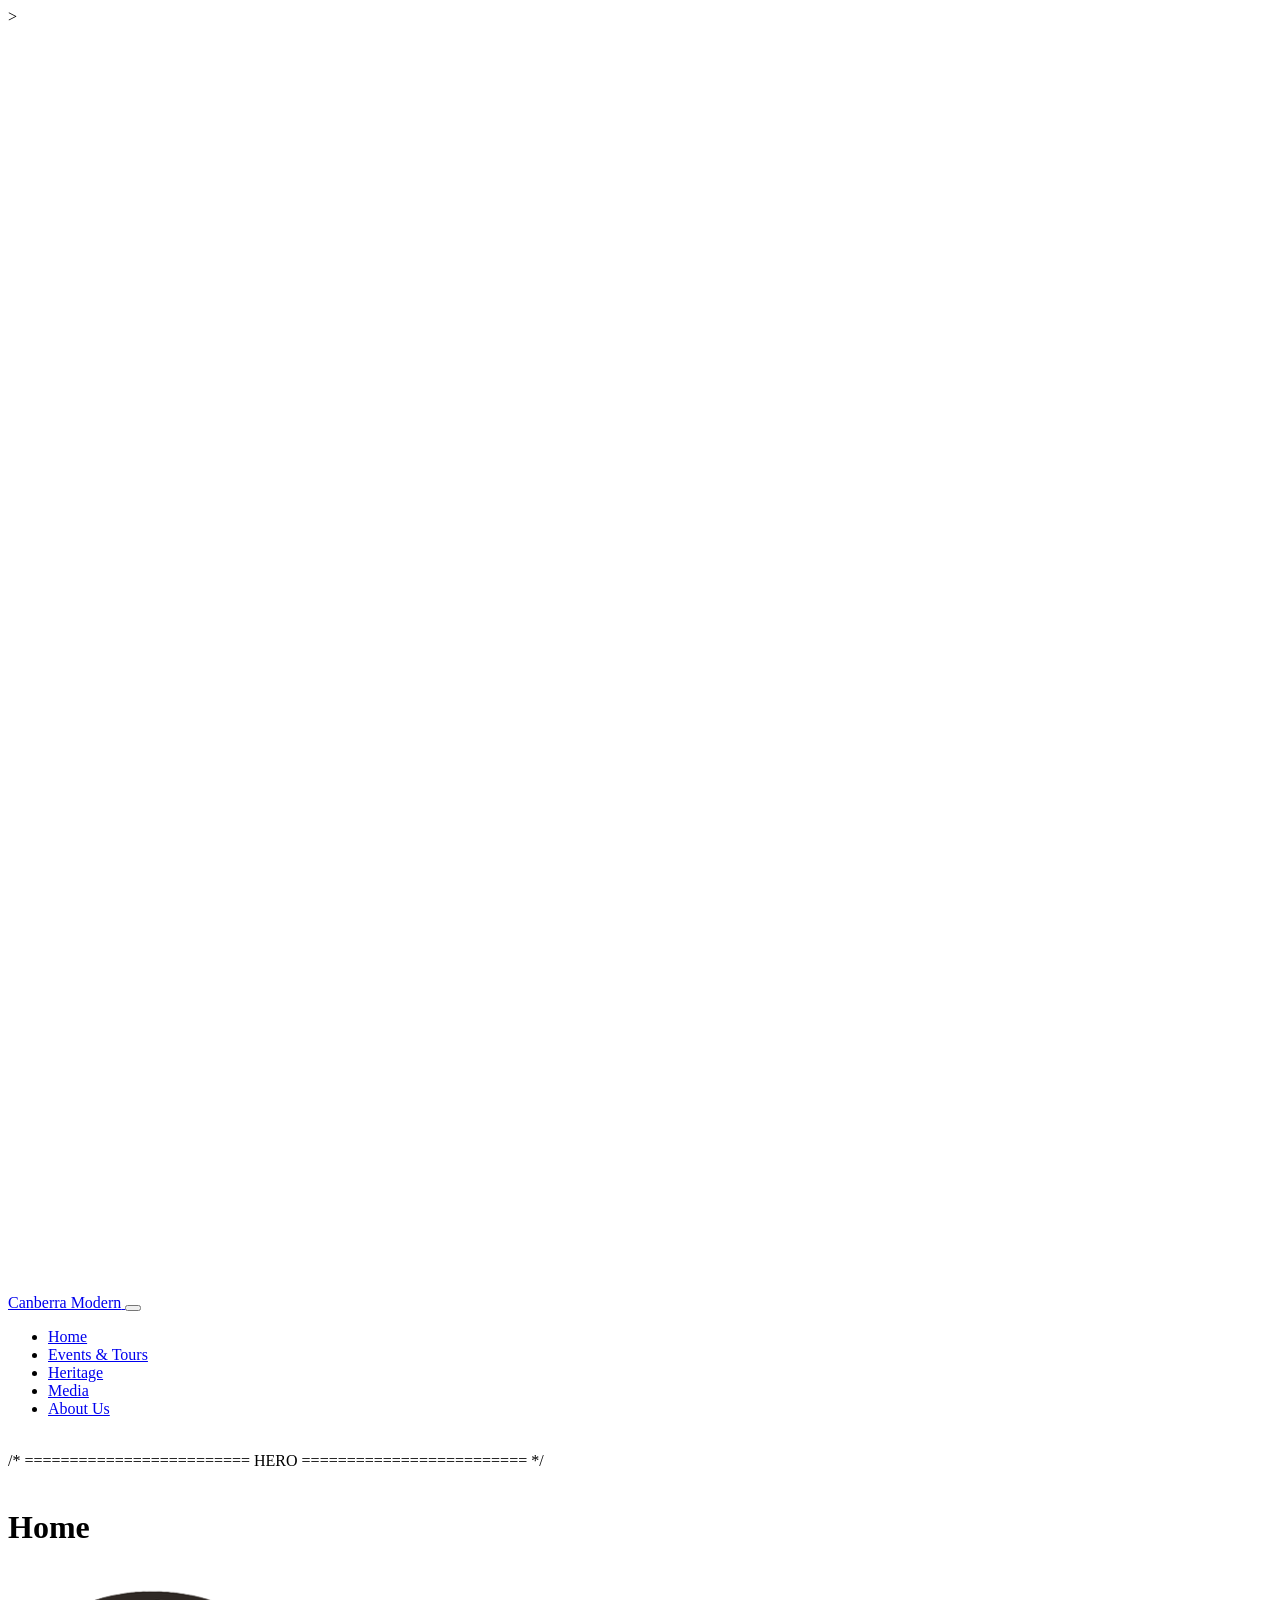
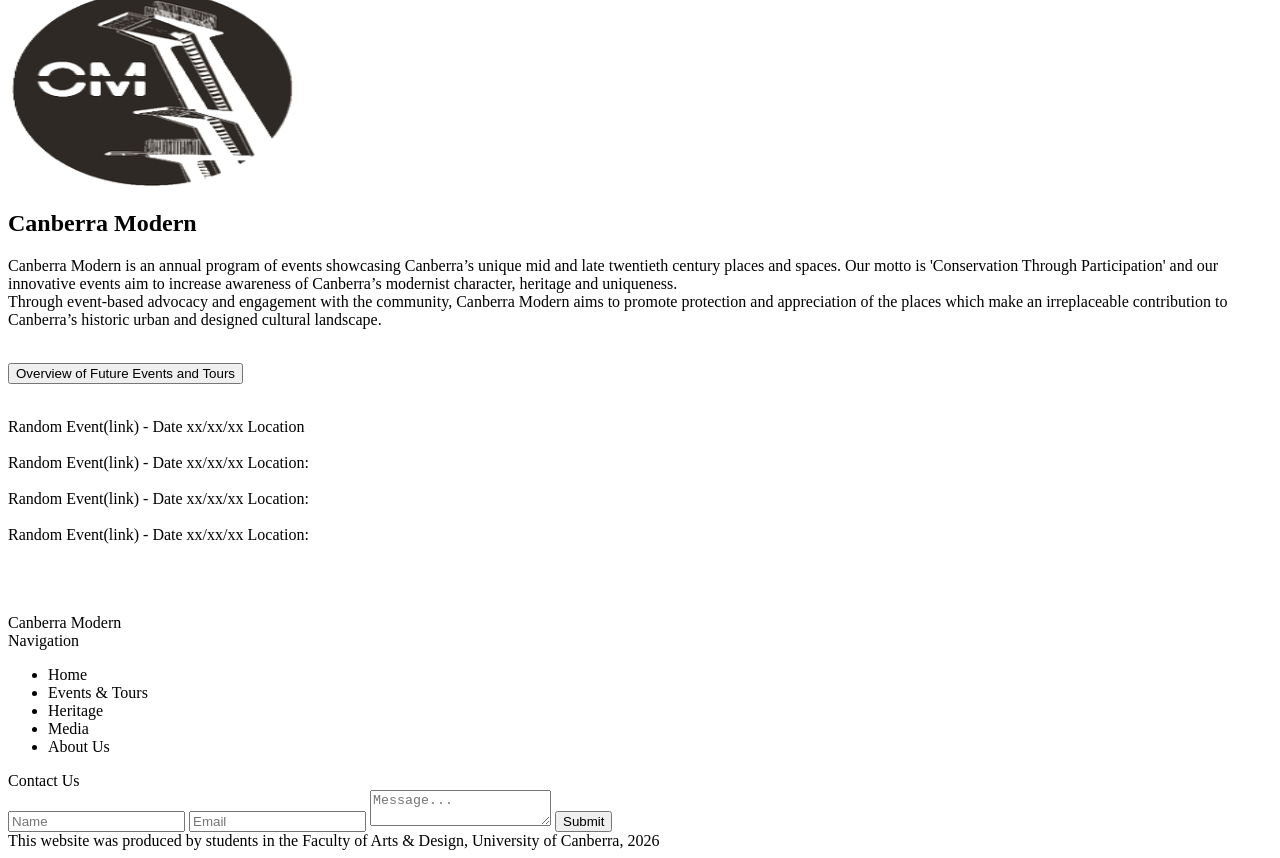
==== index.html @ 6c127fd9 "Update index.html" ====
<!DOCTYPE html>
<html lang="en">

<head>
  <!-- Meta -->
  <meta charset="UTF-8">
  <meta
    name="viewport"
    content="width=device-width, initial-scale=1.0"
  >

  <meta
    name="description"
    content="Responsive website assessment project"
  >

  <title>Canberra ModernResponsive Website</title>

  <!-- CSS -->
  <link
    rel="stylesheet"
    href="assets/css"

    <script src="assets/css/javascript.js" defer></script>
  >
</head>

<body>


  <!-- =========================
       HEADER
  ========================== -->
<body>
</body>
<nav class="navbar" id="navbar">
  <div class="nav-container">
    <a href="#" class="nav-logo">
      <svg class="logo-icon" viewBox="0 0 24 24" </svg>
        <span class="logo-text">Canberra Modern</span>
    </a>

    <button class="hamburger" id="hamburger" aria-label="Toggle menu">
      <span class="hamburger-line"></span>
      <span class="hamburger-line"></span>
      <span class="hamburger-line"></span>
    </button>

    <div class="nav-menu" id="navMenu">
      <ul class="nav-list">
        <li class="nav-item">
          <a href="#" class="nav-link active">Home</a>
        </li>
        <li class="nav-item">
          <a href="Events.html" class="nav-link">Events & Tours</a>
        </li>
        <li class="nav-item">
          <a href="Heritage.html" class="nav-link">Heritage</a>
        </li>
        <li class="nav-item">
          <a href="Media.html" class="nav-link">Media</a>
        </li>
        <li class="nav-item">
          <a href="AboutUs.html" class="nav-link">About Us</a>
        </li>
      </ul>
    </div>
  </div>
</nav>
<br>

/* =========================
   HERO
========================= */

<br>
<br>
<body>
    <header>
      <h1>Home</h1>
    </header>
      </div>
</body>


  <!-- =========================
       MAIN
  ========================== -->

 
</head>

<body>
  <br>
  <img src="assets/img/logo2.png" alt="logo2" class="responsive" width="300" height="200">

</body>

</html>

</style>
</head>

<body>
  <br>
  <h2>Canberra Modern</h2>
  <p>
    Canberra Modern is an annual program of events showcasing Canberra’s unique mid and late twentieth century places and spaces.
    Our motto is 'Conservation Through Participation' and our innovative events aim to increase awareness of Canberra’s modernist character, heritage and uniqueness.
    <br>
    Through event-based advocacy and engagement with the community, Canberra Modern aims to promote protection and appreciation of the places which make an irreplaceable contribution to Canberra’s historic urban and designed cultural landscape.
  </p>
  <br>
  <button type="button" class="collapsible">Overview of Future Events and Tours</button>
  <div class="content">
    <p><br>Random Event(link) - Date xx/xx/xx Location<br><br>Random Event(link) - Date xx/xx/xx Location:<br><br>Random Event(link) - Date xx/xx/xx Location:<br><br>Random Event(link) - Date xx/xx/xx Location:<br><br></p>
  </div>



</body>

</html>

<br>
<br>

  
  <!-- =========================
       FOOTER
  ========================== -->

  <body>
    <footer>
        <div class="f-item-con">
            <div class="app-info">
                <span class='app-name'>
                    <span class='app-initial'>Canberra Modern

            </div>
            <div class="navigation">
                <div class="footer-title">Navigation</div>
                <ul>
                    <li>Home</li>
                    <li>Events & Tours</li>
                    <li>Heritage</li>
                    <li>Media</li>
                    <li>About Us</li>
             
                </ul>
            </div>
            <div class="g-i-t">
                <div class="footer-title">Contact Us</div>
                <form action="/" method="post" class="space-y-2">
                    <input type="text" name="g-name" class="g-inp" id="g-name" placeholder='Name' />
                    <input type="email" name="g-email" class="g-inp" id="g-email" placeholder='Email' />
                    <textarea type="text" name="g-msg" class="g-inp h-40 resize-none" id="g-msg"
                        placeholder='Message...'></textarea>
                    <button type="submit" class='f-btn'>Submit</button>
                </form>
            </div>
        </div>
        <div class='cr-con'>This website was produced by students in the Faculty of Arts & Design, University of Canberra, 2026</div>
    </footer>


</body>
</html>
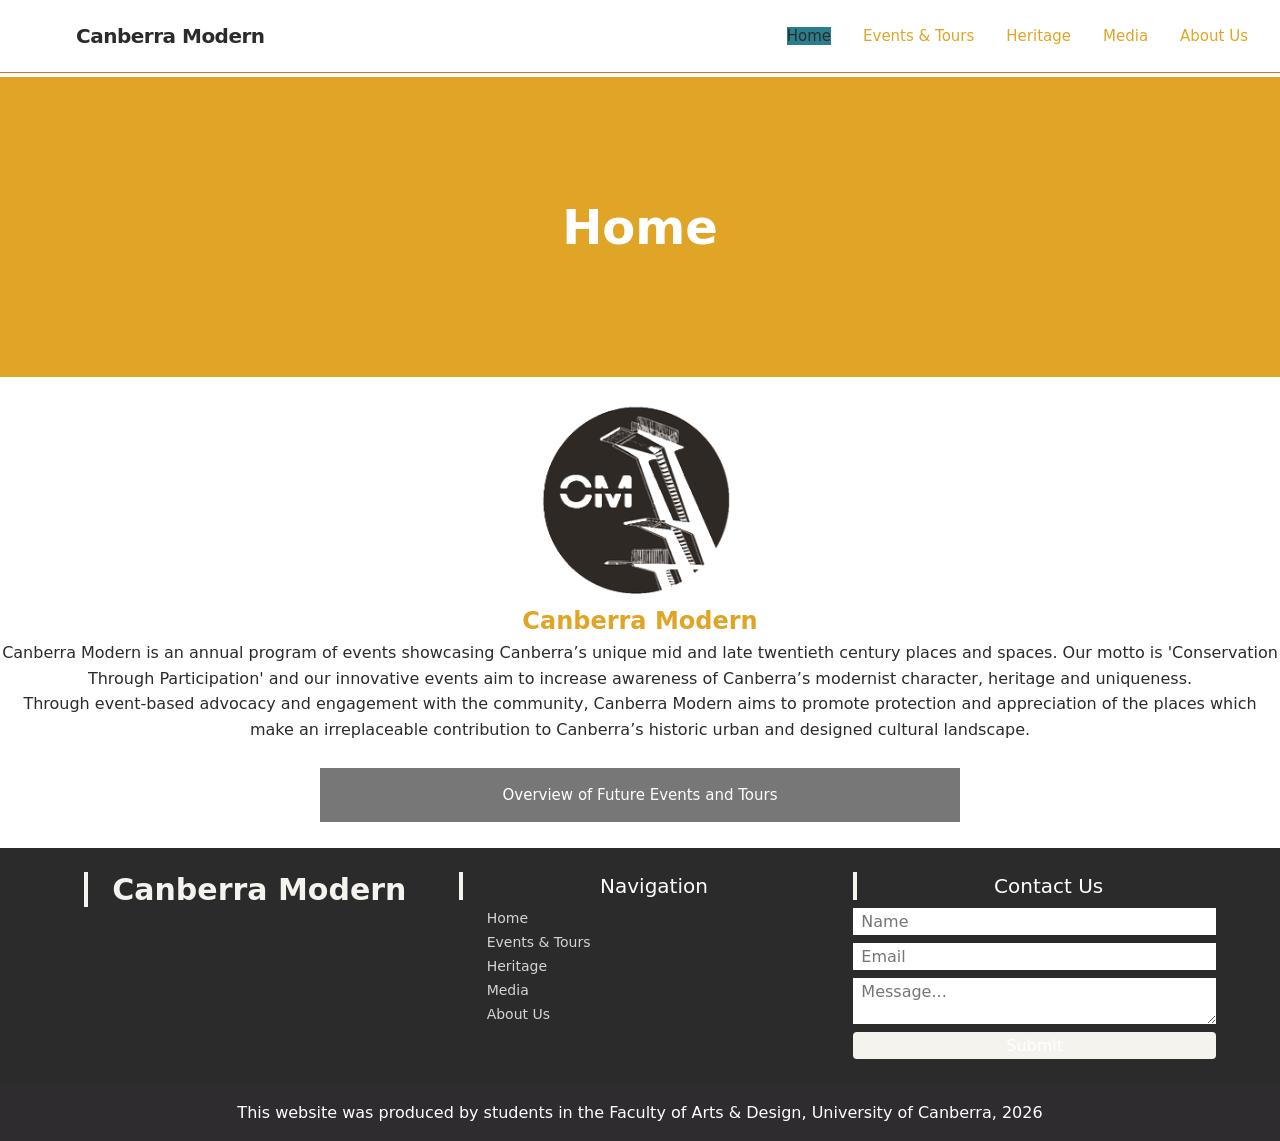
==== commit d0b0cddf: "Update index.html" ====
--- a/index.html
+++ b/index.html
@@ -19,7 +19,7 @@
   <!-- CSS -->
   <link
     rel="stylesheet"
-    href="assets/css"
+    href="assets/css/styles.css"
 
     <script src="assets/css/javascript.js" defer></script>
   >
--- a/assets/css/styles.css
+++ b/assets/css/styles.css
@@ -0,0 +1,698 @@
+* {
+  margin: 0;
+  padding: 0;
+  box-sizing: border-box;
+}
+
+:root {
+  --text-primary: #2b2b2b;
+  --text-secondary: #e0a526;
+  --background: #ffffff;
+  --border-color: #d96e32;
+  --nav-height: 72px;
+}
+
+body {
+  font-family: -apple-system, BlinkMacSystemFont, 'Segoe UI', 'Roboto', sans-serif;
+  background: var(--background);
+  color: var(--text-primary);
+  line-height: 1.6;
+}
+
+.navbar {
+  position: fixed;
+  top: 0;
+  left: 0;
+  right: 0;
+  background: var(--background);
+  border-bottom: 1px solid var(--border-color);
+  z-index: 1000;
+  transition: all 0.3s ease;
+}
+
+.navbar.scrolled {
+  box-shadow: 0 2px 8px rgba(0, 0, 0, 0.08);
+}
+
+.nav-container {
+  max-width: 1400px;
+  margin: 0 auto;
+  padding: 0 clamp(16px, 4vw, 32px);
+  height: var(--nav-height);
+  display: flex;
+  align-items: center;
+  justify-content: space-between;
+}
+
+.nav-logo {
+  display: flex;
+  align-items: center;
+  gap: 12px;
+  text-decoration: none;
+  color: var(--text-primary);
+  font-weight: 700;
+  font-size: 20px;
+  z-index: 1001;
+}
+
+.logo-icon {
+  width: 32px;
+  height: 32px;
+  stroke-width: 2;
+}
+
+.logo-text {
+  letter-spacing: -0.5px;
+}
+
+.hamburger {
+  display: none;
+  flex-direction: column;
+  justify-content: space-between;
+  width: 28px;
+  height: 20px;
+  background: transparent;
+  border: none;
+  cursor: pointer;
+  padding: 0;
+  z-index: 1001;
+  transition: all 0.3s ease;
+}
+
+.hamburger-line {
+  width: 100%;
+  height: 2px;
+  background: var(--text-primary);
+  border-radius: 2px;
+  transition: all 0.3s ease;
+}
+
+.hamburger.active .hamburger-line:nth-child(1) {
+  transform: translateY(9px) rotate(45deg);
+}
+
+.hamburger.active .hamburger-line:nth-child(2) {
+  opacity: 0;
+}
+
+.hamburger.active .hamburger-line:nth-child(3) {
+  transform: translateY(-9px) rotate(-45deg);
+}
+
+.nav-menu {
+  display: flex;
+  align-items: center;
+  gap: clamp(24px, 4vw, 48px);
+}
+
+.nav-list {
+  display: flex;
+  align-items: center;
+  gap: clamp(16px, 3vw, 32px);
+  list-style: none;
+}
+
+.nav-link {
+  text-decoration: none;
+  color: var(--text-secondary);
+  font-size: 15px;
+  font-weight: 500;
+  transition: color 0.2s ease;
+  position: relative;
+}
+
+.nav-link::after {
+  content: '';
+  position: absolute;
+  bottom: -8px;
+  left: 0;
+  width: 0;
+  height: 2px;
+  background: var(--accent-color);
+  transition: width 0.3s ease;
+}
+
+.nav-link:hover,
+.nav-link.active {
+  color: var(--text-primary);
+}
+
+.nav-link:hover::after,
+.nav-link.active::after {
+  width: 100%;
+}
+
+.nav-actions {
+  display: flex;
+  align-items: center;
+  gap: 12px;
+}
+
+.nav-btn {
+  padding: 10px 20px;
+  border-radius: 8px;
+  font-size: 14px;
+  font-weight: 600;
+  text-decoration: none;
+  transition: all 0.2s ease;
+  white-space: nowrap;
+  display: inline-block;
+}
+
+.nav-btn.secondary {
+  color: var(--text-primary);
+  background: transparent;
+  border: 1px solid var(--border-color);
+}
+
+.nav-btn.secondary:hover {
+  background: var(--background);
+}
+
+.nav-btn.primary {
+  color: #ffffff;
+  background: var(--accent-color);
+  border: 1px solid var(--accent-color);
+}
+
+.nav-btn.primary:hover {
+  background: #1d4ed8;
+  border-color: #1d4ed8;
+  transform: translateY(-1px);
+  box-shadow: 0 4px 12px rgba(37, 99, 235, 0.25);
+}
+
+
+@media (max-width: 768px) {
+  .hamburger {
+    display: flex;
+  }
+
+  .nav-menu {
+    position: fixed;
+    top: 0;
+    right: -100%;
+    width: min(320px, 85vw);
+    height: 100vh;
+    background: var(--background);
+    flex-direction: column;
+    justify-content: flex-start;
+    align-items: stretch;
+    padding: 100px 32px 32px;
+    gap: 32px;
+    box-shadow: -4px 0 20px rgba(0, 0, 0, 0.1);
+    transition: right 0.4s cubic-bezier(0.4, 0, 0.2, 1);
+  }
+
+  .nav-menu.active {
+    right: 0;
+  }
+
+  .nav-list {
+    flex-direction: column;
+    align-items: stretch;
+    gap: 0;
+  }
+
+  .nav-item {
+    border-bottom: 1px solid var(--border-color);
+  }
+
+  .nav-link {
+    display: block;
+    padding: 16px 0;
+    font-size: 16px;
+  }
+
+  .nav-link::after {
+    display: none;
+  }
+
+  .nav-actions {
+    flex-direction: column;
+    width: 100%;
+  }
+
+  .nav-btn {
+    width: 100%;
+    text-align: center;
+    padding: 14px 20px;
+  }
+}
+
+@media (min-width: 769px) and (max-width: 1024px) {
+  .nav-list {
+    gap: 20px;
+  }
+}
+
+body {
+	text-align: center;
+	font-family: 'Fira Sans', sans-serif;
+}
+
+
+body2 {
+	text-align: center;
+	font-family: 'Fira Sans', sans-serif;
+  padding: 50px;
+}
+
+header {
+  background: #e0a526;
+  height: 300px;
+  width: 100%;
+  position: relative;
+  top: 0;
+  left: 0;
+  z-index: 1;
+}
+
+header h1 {
+  position: relative;
+  top: 50%;
+  transform: translateY(-50%);
+}
+
+h1 {
+
+  color: #fff;
+  font-size: 3em;
+  font-weight: 600;
+  margin: 0;
+}
+
+* {
+  box-sizing: border-box;
+}
+
+.col-container {
+  display: table;
+  width: 100%;
+}
+.col {
+  display: table-cell;
+  padding: 16px;
+}
+
+@media only screen and (max-width: 600px) {
+  .col {
+    display: block;
+    width: 100%;
+  }
+}
+
+h2 {
+  color: #e0a526;
+  font-size: 1.5em;
+  font-weight: 600;
+  margin: 0;
+}
+
+html {
+  box-sizing: border-box;
+}
+
+*, *:before, *:after {
+  box-sizing: inherit;
+}
+
+.column {
+  float: left;
+  width: 33.3%;
+  margin-bottom: 16px;
+  padding: 0 8px;
+}
+
+@media screen and (max-width: 650px) {
+  .column {
+    width: 100%;
+    display: block;
+  }
+}
+
+.card {
+  box-shadow: 0 4px 8px 0 rgba(0, 0, 0, 0.2);
+}
+
+.container {
+  padding: 0 16px;
+}
+
+.container::after, .row::after {
+  content: "";
+  clear: both;
+  display: table;
+}
+
+.title {
+  color: grey;
+}
+
+.button {
+  border: none;
+  outline: 0;
+  display: inline-block;
+  padding: 8px;
+  color: white;
+  background-color: #2a7f83;
+  text-align: center;
+  cursor: pointer;
+  width: 100%;
+}
+
+.button:hover {
+  background-color: #555;
+}
+
+hr.solid {
+  border-top: 3px solid #c7c3bc;
+}
+
+hr.rounded {
+  border-top: 8px solid #bbb;
+  border-radius: 5px;
+}
+
+li::marker {
+  color: #e0a526;
+}
+
+.responsive {
+  width: 50%;
+  max-width: 200px;
+  height: auto;
+}
+
+.collapsible {
+  background-color: #777;
+  color: white;
+  cursor: pointer;
+  padding: 18px;
+  width: 50%;
+  border: none;
+  text-align: center;
+  outline: none;
+  font-size: 15px;
+}
+
+.active, .collapsible:hover {
+  background-color: #2a7f8e;
+}
+
+.content {
+  padding: 0 18px;
+  display: none;
+  overflow: hidden;
+  background-color: #f5f3ee;
+}
+
+* {
+    margin: 0; padding: 0;
+    border: 0; outline: 0;
+    font-family: system-ui, -apple-system, BlinkMacSystemFont, 'Segoe UI', Roboto, Oxygen, Ubuntu, Cantarell, 'Open Sans', 'Helvetica Neue', sans-serif;
+    list-style: none;
+    text-decoration: none;
+}
+:root {
+    --theme-col: #f5f3ee;
+}
+.space-y-2 > :not([hidden]) ~ :not([hidden]) {
+    --tw-space-y-reverse: 0;
+    margin-top: calc(0.5rem * calc(1 - var(--tw-space-y-reverse)));
+    margin-bottom: calc(0.5rem * var(--tw-space-y-reverse));
+}
+footer {
+    background-color: #2b2b2b;
+}
+.f-item-con {
+    padding: 1.5rem 4rem;
+    display: grid;
+    grid-template-columns: repeat(3, minmax(0, 1fr));
+    grid-gap: 2rem;
+}
+footer .app-name {
+    color: white;
+    border-left: 4px solid var(--theme-col);
+    padding-left: 1.5rem;
+    font-size: 1.875rem;
+    line-height: 2.25rem;
+    font-weight: 700;
+}
+.app-name .app-initial {
+    color: var(--theme-col);
+}
+footer .app-info p {
+    color: white;
+    padding-left: 1.65rem;
+}
+footer .footer-title {
+    font-size: 1.25rem;
+    line-height: 1.75rem;
+    color: white;
+    border-left: 4px solid var(--theme-col);
+    padding-left: 1.5rem;
+    height: fit-content;
+}
+footer ul {
+    padding-left: 1.75rem;
+    color: white;
+    font-size: 0.875rem;
+    line-height: 1.25rem;
+    margin-top: .5rem;
+}
+footer ul li {
+    margin: .25rem 0;
+    cursor: pointer;
+    color: #d4d4d4;
+    width: fit-content;
+}
+footer ul li:hover {
+    color: white;
+}
+footer .help-sec {
+    grid-column-start: 2;
+}
+footer .cr-con {
+    background-color: #2e2c2e;
+    color: white;
+    padding: 1rem 4rem;
+    text-align: center;
+}
+.g-i-t {
+    display: grid;
+    grid-column-start: 3;
+    grid-row-start: 1;
+    grid-row-end: 3;
+}
+.g-i-t form {
+    display: flex;
+    flex-direction: column;
+    margin-top: 1rem;
+    --tw-space-y-reverse: 0;
+    margin-top: calc(0.5rem * calc(1 - var(--tw-space-y-reverse)));
+    margin-bottom: calc(0.5rem * var(--tw-space-y-reverse));
+}
+form .g-inp {
+    padding: .25rem .5rem;
+    font-size: 16px;
+}
+.g-inp textarea {
+    height: 150px;
+}
+.f-btn {
+    padding: .25rem 1rem;
+    background-color: var(--theme-col);
+    border-radius: .25rem;
+    font-size: 16px;
+    color: white;
+    font-weight: 500;
+}
+
+.container {
+  padding: 0 16px;
+}
+
+.container::after, .row::after {
+  content: "";
+  clear: both;
+  display: table;
+}
+
+.title {
+  color: grey;
+}
+
+.button {
+  border: none;
+  outline: 0;
+  display: inline-block;
+  padding: 8px;
+  color: white;
+  background-color: #2a7f83;
+  text-align: center;
+  cursor: pointer;
+  width: 100%;
+}
+
+.button:hover {
+  background-color: #555;
+}
+
+hr.solid {
+  border-top: 3px solid #c7c3bc;
+}
+
+hr.rounded {
+  border-top: 8px solid #bbb;
+  border-radius: 5px;
+}
+
+li::marker {
+  color:#e0a526;
+}
+
+
+
+
+
+  
+
+
+
+*{
+    margin: 0; padding: 0;
+    border: 0; outline: 0;
+    font-family:system-ui, -apple-system, BlinkMacSystemFont, 'Segoe UI', Roboto, Oxygen, Ubuntu, Cantarell, 'Open Sans', 'Helvetica Neue', sans-serif;
+    list-style: none;
+    text-decoration: none;
+}
+:root{
+    --theme-col: #f5f3ee;
+}
+.space-y-2 > :not([hidden]) ~ :not([hidden]) {
+    --tw-space-y-reverse: 0;
+    margin-top: calc(0.5rem * calc(1 - var(--tw-space-y-reverse)));
+    margin-bottom: calc(0.5rem * var(--tw-space-y-reverse));
+}
+footer{
+    background-color: #2b2b2b;
+}
+.f-item-con{
+    padding: 1.5rem 4rem;
+    display: grid;
+    grid-template-columns: repeat(3, minmax(0, 1fr));
+    grid-gap: 2rem;
+  
+}
+footer .app-name{
+    color: white;
+    border-left: 4px solid var(--theme-col);
+    padding-left: 1.5rem;
+    font-size: 1.875rem;
+    line-height: 2.25rem;
+    font-weight: 700;
+}
+.app-name .app-initial{
+    color: var(--theme-col);
+}
+footer .app-info p{
+    color: white;
+    padding-left: 1.65rem;
+}
+
+footer .footer-title{ 
+    font-size: 1.25rem;
+    line-height: 1.75rem;
+    color: white;
+    border-left: 4px solid var(--theme-col);
+    padding-left: 1.5rem;
+    height: fit-content;
+}
+footer ul{ 
+    padding-left: 1.75rem;
+    color: white;
+    font-size: 0.875rem/* 14px */;
+    line-height: 1.25rem;
+    margin-top: .5rem;
+}
+footer ul li{ 
+    margin: .25rem 0;
+    cursor: pointer;
+    color: #d4d4d4;
+    width: fit-content;
+}
+footer ul li:hover{
+    color: white;
+}
+footer .help-sec{
+    grid-column-start: 2;
+}
+footer .cr-con{
+    background-color: #2e2c2e;
+    color: white;
+    padding: 1rem 4rem;
+    text-align: center;
+}
+.g-i-t{
+    display: grid;
+    grid-column-start: 3;
+    grid-row-start: 1;
+    grid-row-end: 3;
+}
+.g-i-t form{
+    display: flex;
+    flex-direction: column;
+    margin-top: 1rem;
+    --tw-space-y-reverse: 0;
+    margin-top: calc(0.5rem * calc(1 - var(--tw-space-y-reverse)));
+    margin-bottom: calc(0.5rem * var(--tw-space-y-reverse));
+}
+form .g-inp{
+    padding: .25rem .5rem;
+    font-size: 16px;
+}
+.g-inp textarea{
+    height: 150px;
+}
+.f-btn{
+    padding: .25rem 1rem;
+    background-color: var(--theme-col);
+    border-radius: .25rem;
+    font-size: 16px;
+    color: white;
+    font-weight: 500;
+}
+
+.responsive {
+    width: 50%;
+    max-width: 200px;
+    height: auto;
+}
+
+/* =========================
+   Collapsible CSS
+========================= */
+
+.collapsible {
+    background-color: #777;
+    color: white;
+    cursor: pointer;
+    padding: 18px;
+    width: 50%;
+    border: none;
+    text-align: center;
+    outline: none;
+    font-size: 15px;
+}
+
+.active, .collapsible:hover {
+    background-color: #2a7f8e;
+}
+
+.content {
+    padding: 0 18px;
+    display: none;
+    overflow: hidden;
+    background-color: #f5f3ee;
+}
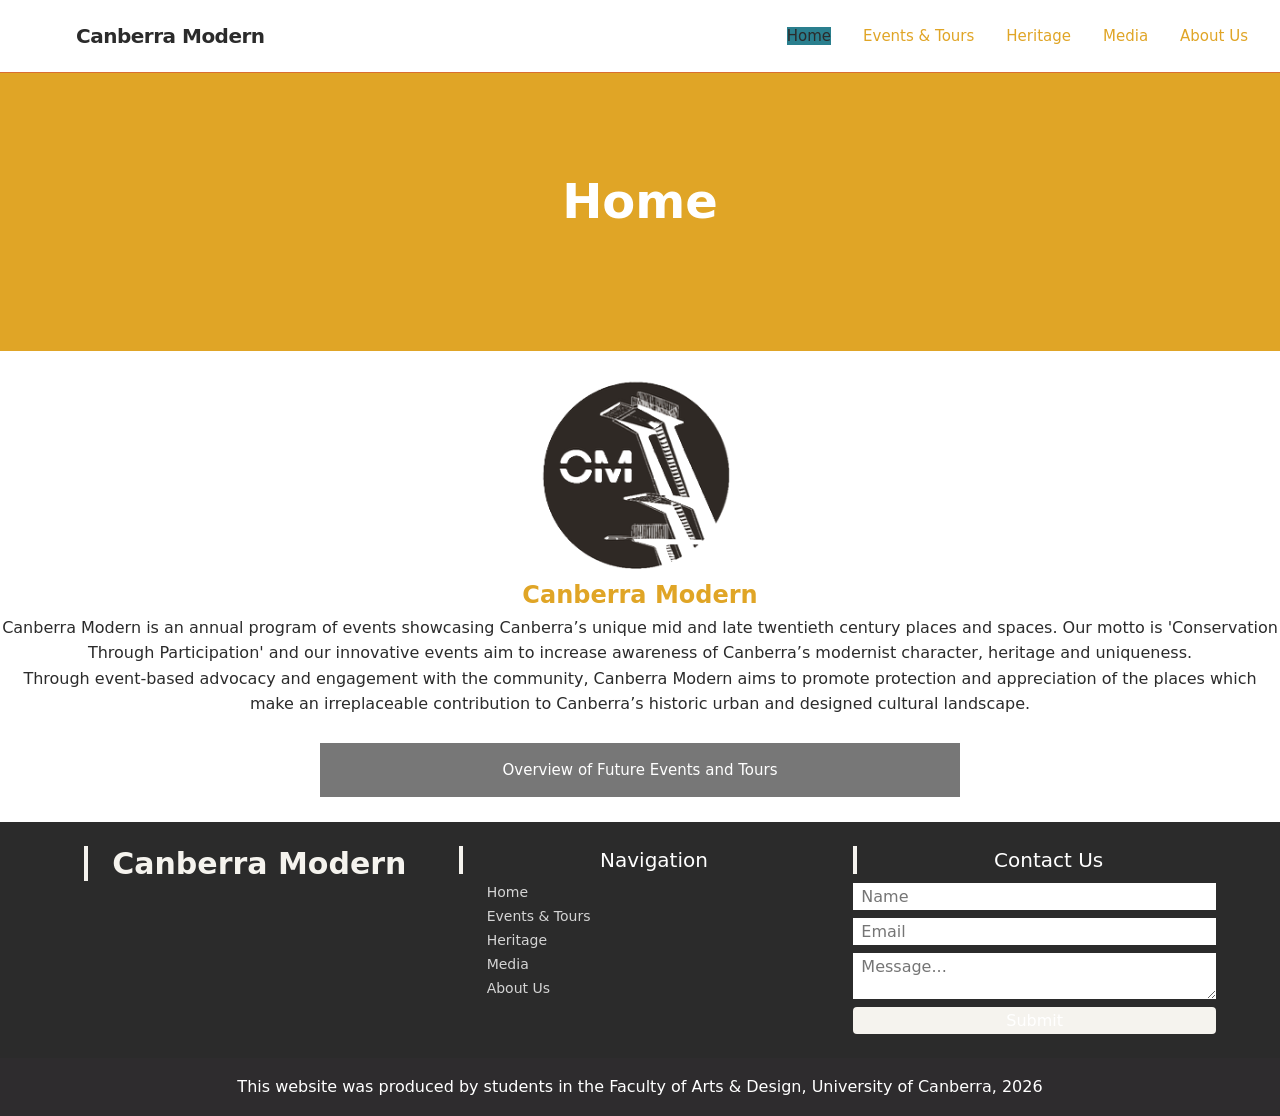
==== commit 3de6a150: "Update index.html" ====
--- a/index.html
+++ b/index.html
@@ -67,7 +67,6 @@
     </div>
   </div>
 </nav>
-<br>
 
 /* =========================
    HERO
@@ -92,7 +91,7 @@
 
 <body>
   <br>
-  <img src="assets/img/logo2.png" alt="logo2" class="responsive" width="300" height="200">
+  <img src="assets/images/logo2.png" alt="logo2" class="responsive" width="300" height="200">
 
 </body>
 
--- a/assets/css/styles.css
+++ b/assets/css/styles.css
@@ -355,7 +355,7 @@
   display: inline-block;
   padding: 8px;
   color: white;
-  background-color: #2a7f83;
+  background-color: white;
   text-align: center;
   cursor: pointer;
   width: 100%;
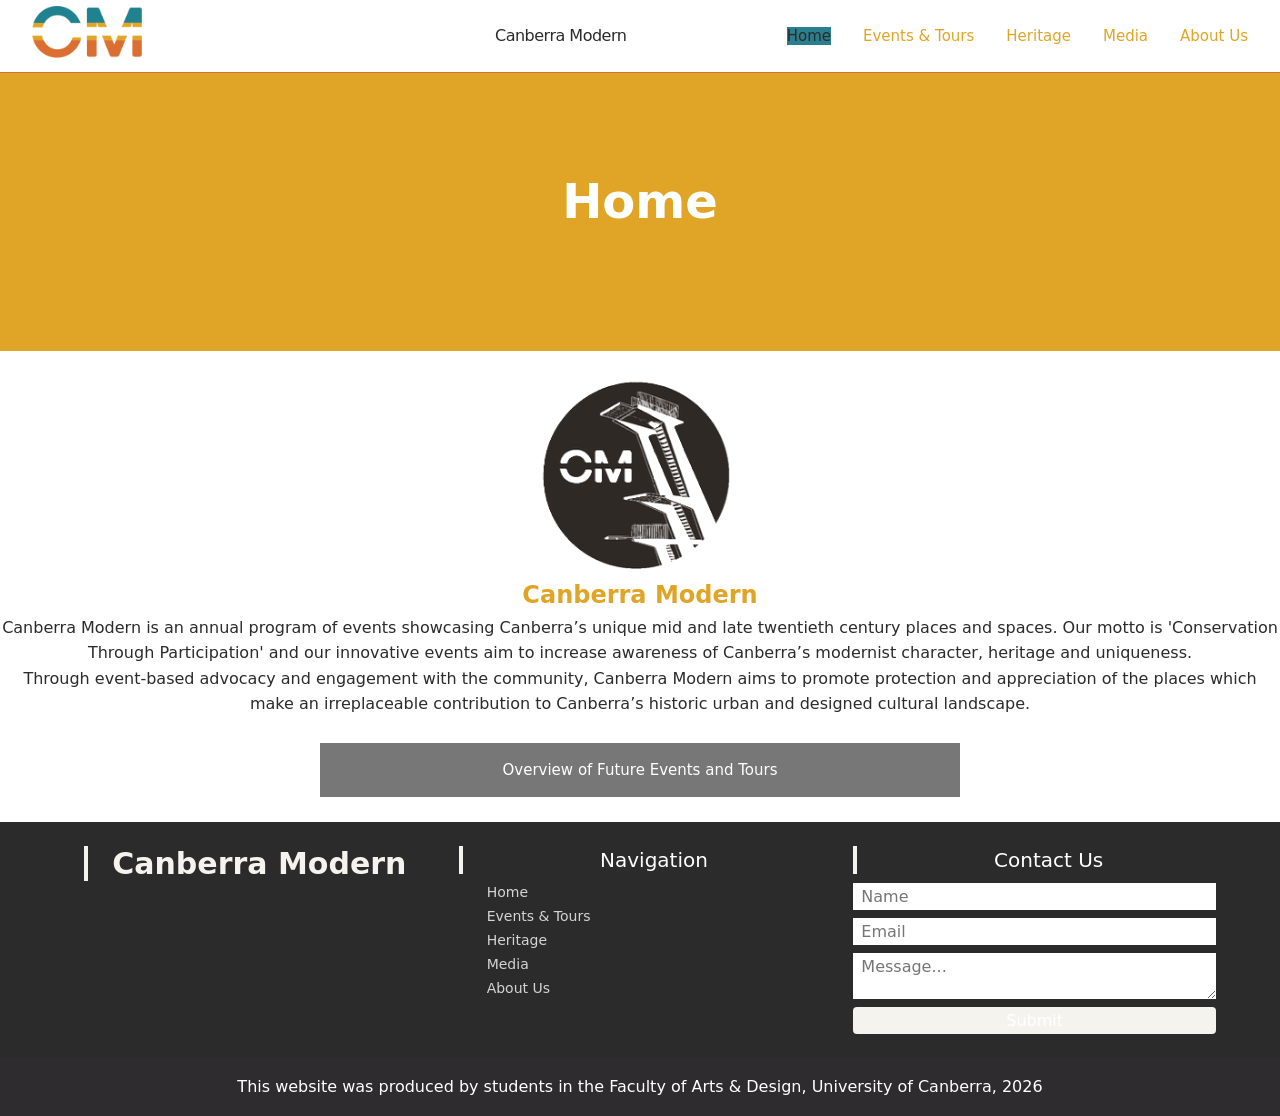
==== commit 3d2c5ea1: "Update index.html" ====
--- a/index.html
+++ b/index.html
@@ -33,12 +33,16 @@
   ========================== -->
 <body>
 </body>
-<nav class="navbar" id="navbar">
+  <nav class="navbar" id="navbar">
   <div class="nav-container">
-    <a href="#" class="nav-logo">
-      <svg class="logo-icon" viewBox="0 0 24 24" </svg>
-        <span class="logo-text">Canberra Modern</span>
+      <a href="index.html">
+    <img src="assets/images/CM logo.png" alt="My Logo" width="110.4" height="51.6">
+</a>    
+          <svg class="logo-icon" viewBox="0 0 24 24" </svg>
+        <a href="#" class="nav-logo">
+      <span class="logo-text">Canberra Modern</span>
     </a>
+
 
     <button class="hamburger" id="hamburger" aria-label="Toggle menu">
       <span class="hamburger-line"></span>
--- a/assets/css/styles.css
+++ b/assets/css/styles.css
@@ -1,3 +1,10 @@
+
+    header img {
+        display: block;
+        margin: 20px auto; /* center the logo */
+    }
+
+
 * {
   margin: 0;
   padding: 0;
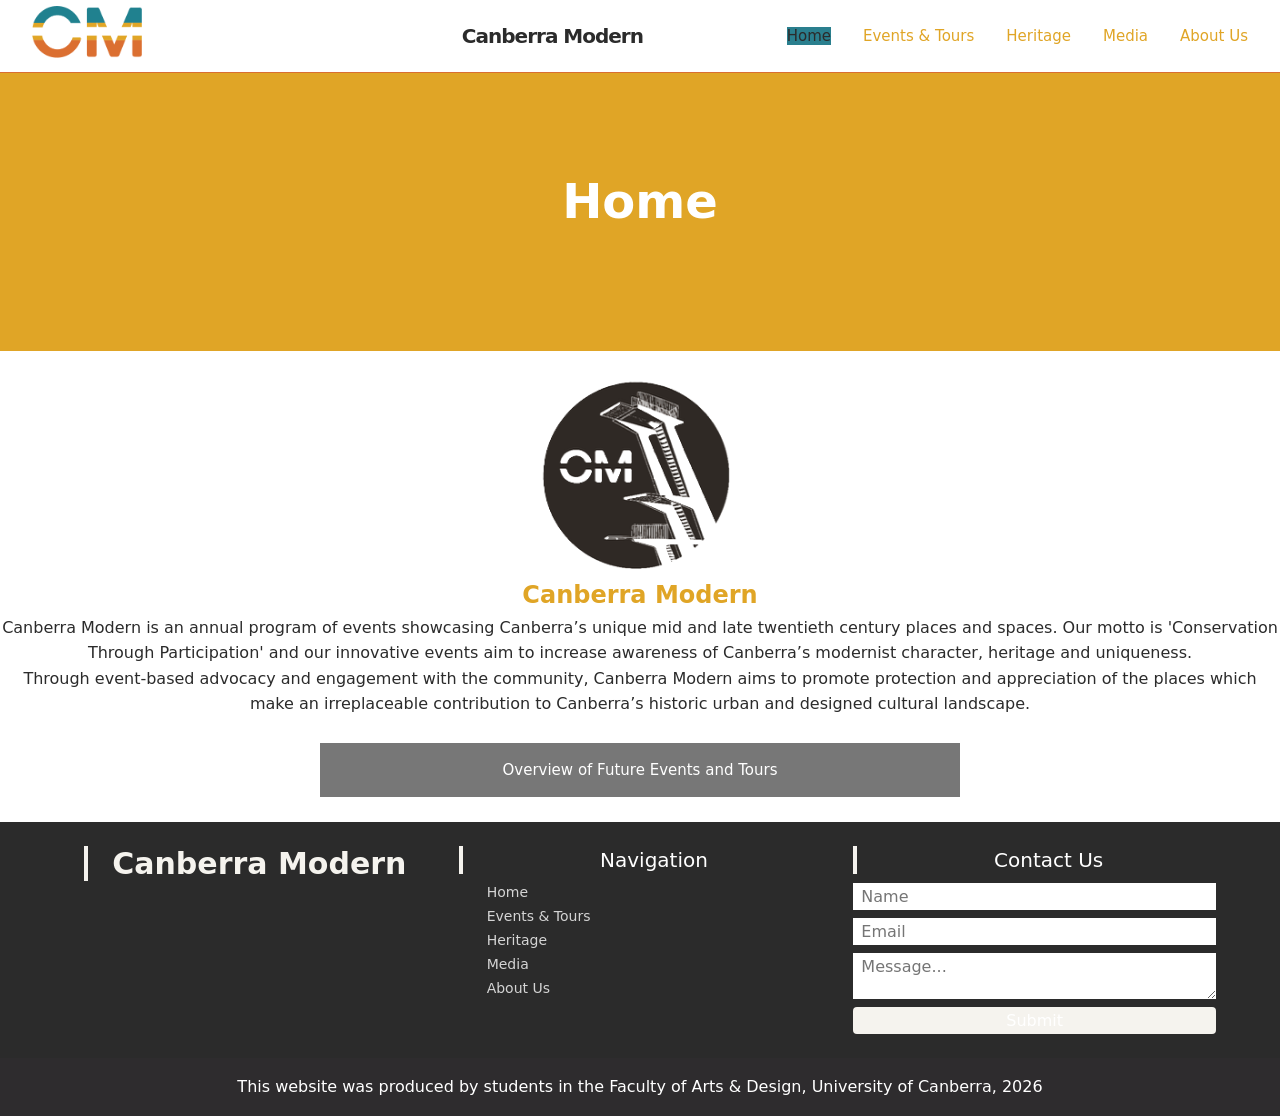
==== commit 9db70853: "Update index.html" ====
--- a/index.html
+++ b/index.html
@@ -43,12 +43,12 @@
       <span class="logo-text">Canberra Modern</span>
     </a>
 
-
-    <button class="hamburger" id="hamburger" aria-label="Toggle menu">
+ <button class="hamburger" id="hamburger" aria-label="Toggle menu">
       <span class="hamburger-line"></span>
       <span class="hamburger-line"></span>
       <span class="hamburger-line"></span>
     </button>
+
 
     <div class="nav-menu" id="navMenu">
       <ul class="nav-list">
--- a/assets/css/styles.css
+++ b/assets/css/styles.css
@@ -69,7 +69,10 @@
 }
 
 .logo-text {
-  letter-spacing: -0.5px;
+  letter-spacing: -1px;
+	  font-weight: 700;
+  font-size: 20px;
+	  align-items: center;
 }
 
 .hamburger {
@@ -677,29 +680,3 @@
     height: auto;
 }
 
-/* =========================
-   Collapsible CSS
-========================= */
-
-.collapsible {
-    background-color: #777;
-    color: white;
-    cursor: pointer;
-    padding: 18px;
-    width: 50%;
-    border: none;
-    text-align: center;
-    outline: none;
-    font-size: 15px;
-}
-
-.active, .collapsible:hover {
-    background-color: #2a7f8e;
-}
-
-.content {
-    padding: 0 18px;
-    display: none;
-    overflow: hidden;
-    background-color: #f5f3ee;
-}
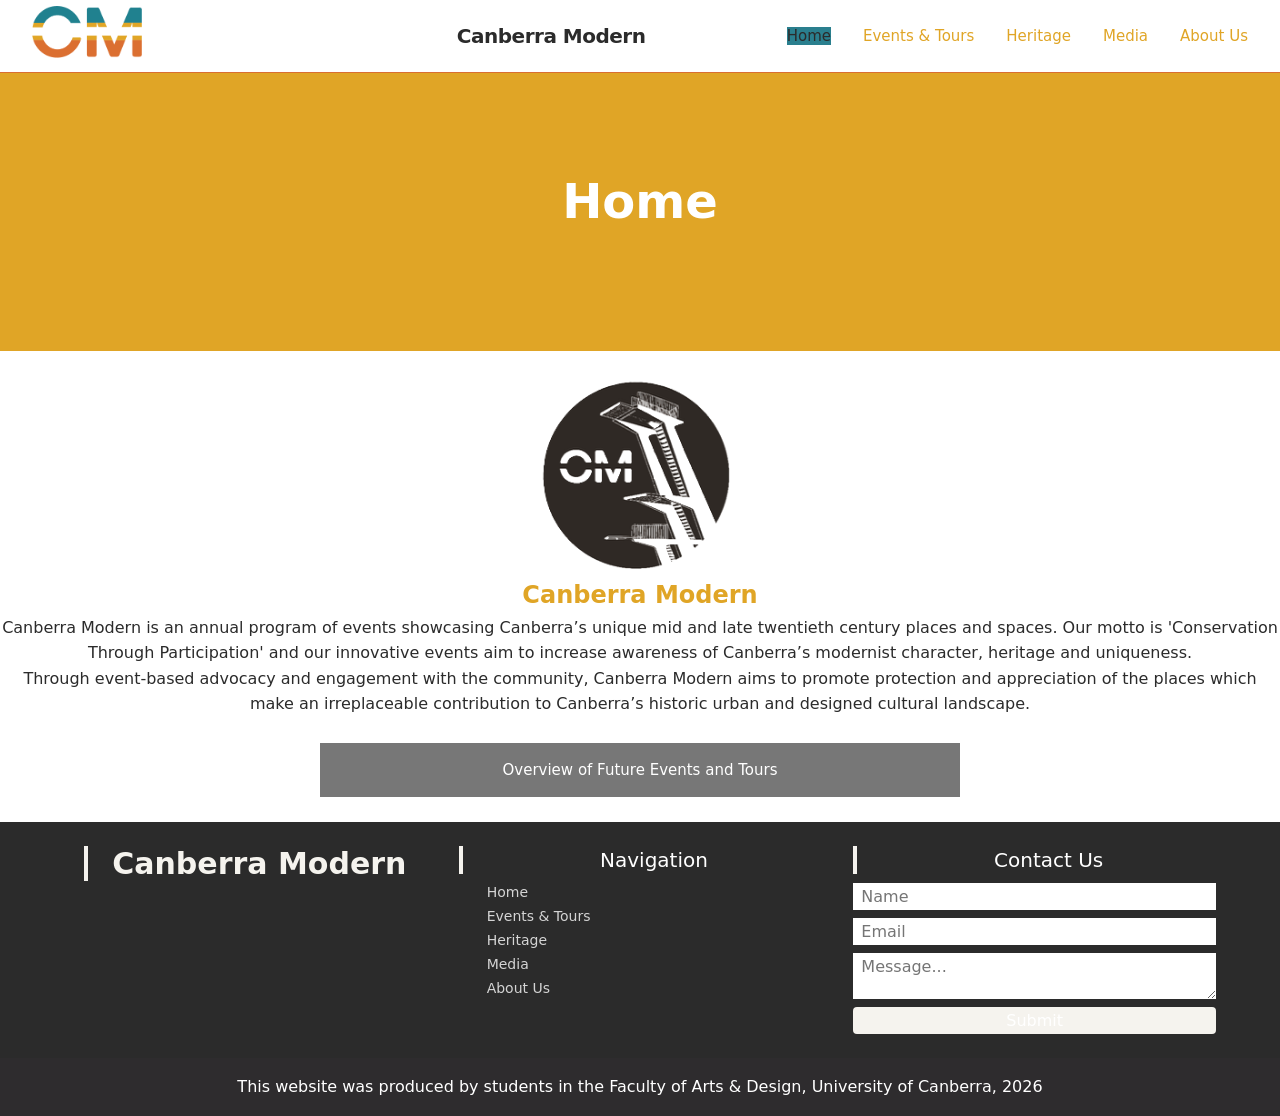
==== commit cfd341a1: "Refactor HTML head section for clarity and structure" ====
--- a/index.html
+++ b/index.html
@@ -4,24 +4,15 @@
 <head>
   <!-- Meta -->
   <meta charset="UTF-8">
-  <meta
-    name="viewport"
-    content="width=device-width, initial-scale=1.0"
-  >
-
-  <meta
-    name="description"
-    content="Responsive website assessment project"
-  >
-
-  <title>Canberra ModernResponsive Website</title>
+  <meta name="viewport" content="width=device-width, initial-scale=1.0">
+  <meta name="description" content="Responsive website assessment project">
+  <title>Canberra Modern - Responsive Website</title>
 
   <!-- CSS -->
-  <link
-    rel="stylesheet"
-    href="assets/css/styles.css"
-
-    <script src="assets/css/javascript.js" defer></script>
+  <link rel="stylesheet" href="assets/css/styles.css">
+ <!-- JavaScript -->
+<script src="assets/css/javascript.js" defer></script>
+ 
   >
 </head>
 
--- a/assets/css/styles.css
+++ b/assets/css/styles.css
@@ -69,10 +69,9 @@
 }
 
 .logo-text {
-  letter-spacing: -1px;
-	  font-weight: 700;
+  letter-spacing: -0.5px;
+    font-weight: 700;
   font-size: 20px;
-	  align-items: center;
 }
 
 .hamburger {
